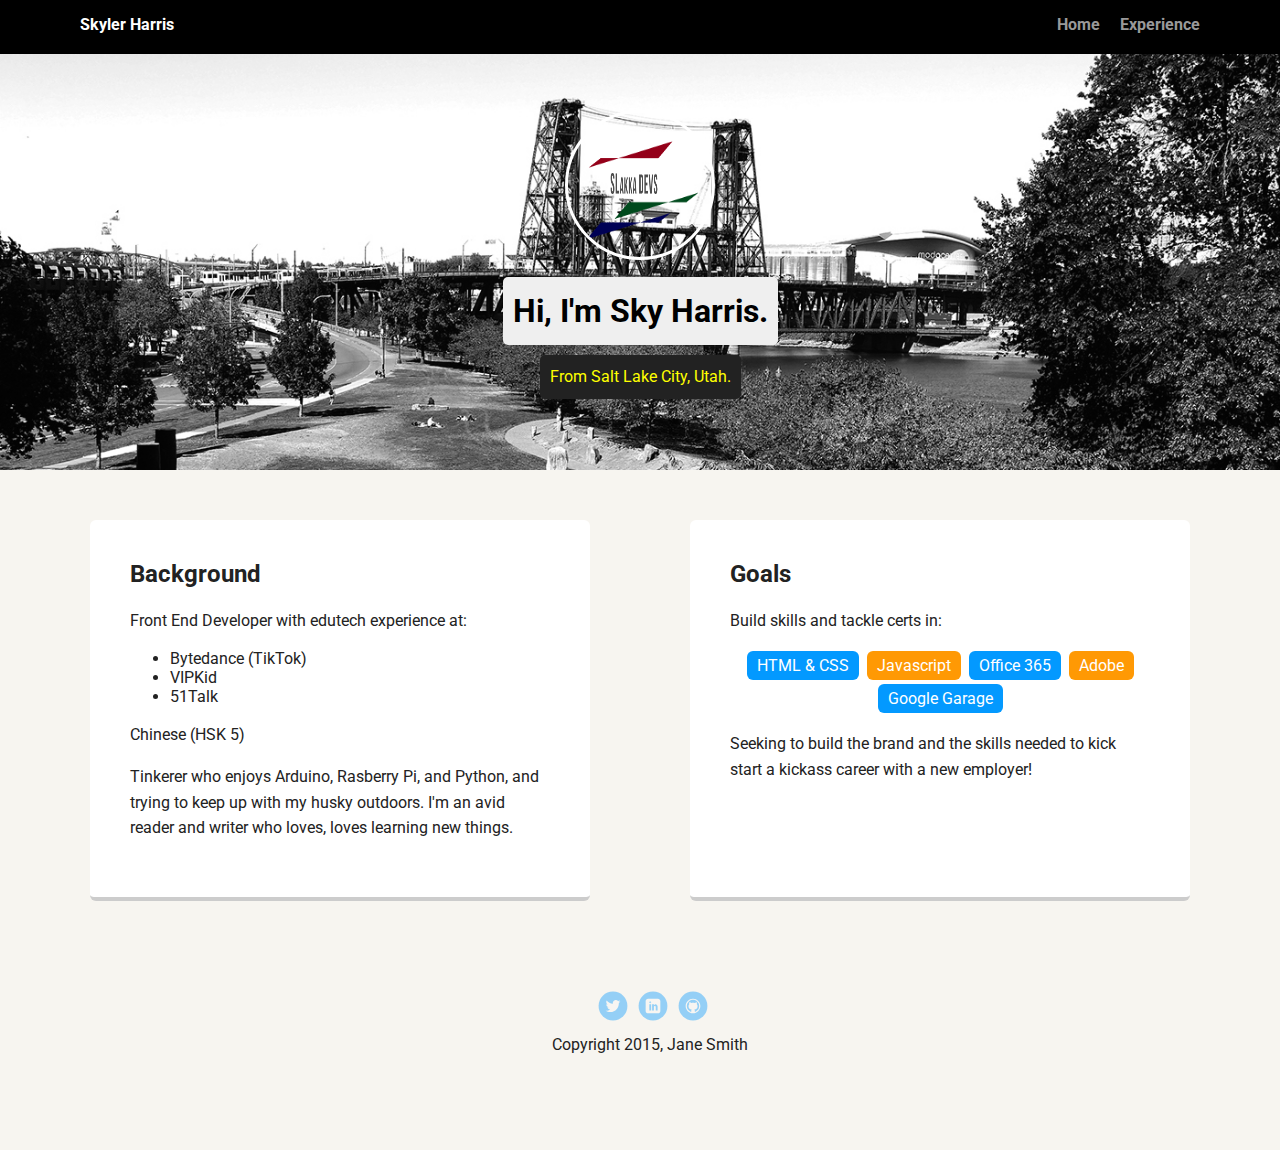
==== index.html @ 6fdf19b1 "Updated EduTech LB Online experience" ====
<!doctype html>
<html lang="en">
<head>
  <meta charset="utf-8">
  <title>Skyler Harris' Profile</title>
  <meta name="viewport" content="width=device-width, initial-scale=1.0">
  <link rel="stylesheet" href="styles.css">
  <link href="https://fonts.googleapis.com/css?family=Muli%7CRoboto:400,300,500,700,900" rel="stylesheet"></head>
  <body>

    <div class="main-nav">
        <ul class="nav">
          <li class="name">Skyler Harris</li>
          <li><a href="index.html">Home</a></li>
          <li><a href="experience.html">Experience</a></li>
        </ul>
    </div>

    <header>
      <img src="images/slakka_devs_logo.png" alt="Slakka Devs Logo" class="profile-image">
      <h1 class="tag name">Hi, I'm Sky Harris.</h1>
      <p class="tag location">From Salt Lake City, Utah.</p>
    </header>

    <main class="flex">
      <div class="card">
        <h2>Background</h2>
        <p>Front End Developer with edutech experience at:</p>
        <ul>
          <li>Bytedance (TikTok)</li>
          <li>VIPKid</li>
          <li>51Talk</li>
        </ul>
        <p>Chinese (HSK 5)</p>
        <p>Tinkerer who enjoys Arduino, Rasberry Pi, and Python, and trying to keep up with my husky outdoors.  I'm an avid reader and writer who loves, loves learning new things. </p>
      </div> 

      <div class="card">
        <h2>Goals</h2>
        <p>Build skills and tackle certs in:</p>
        <ul class="skills">
          <li>HTML & CSS</li>
          <li>Javascript</li>
          <li>Office 365</li>
          <li>Adobe</li>
          <li>Google Garage</li>
        </ul>
        <p>Seeking to build the brand and the skills needed to kick start a kickass career with a new employer!</p>
      </div> 

    </main>
    <footer>
      <ul>
        <li><a href="https://twitter.com/skyhawk7" class="social twitter">Twitter</a></li>
        <li><a href="https://www.linkedin.com/in/skyler-harris-762aaa144/" class="social linkedin">LinkedIn</a></li>
        <li><a href="https://github.com/lark7x" class="social github">Github</a></li>
      </ul>
      <p class="copyright">Copyright 2015, Jane Smith</p>
    </footer>
  </body>
  </html>
---- styles.css ----
/* Global Layout Set-up */
* { 
  box-sizing: border-box;
}
  
body {
  margin: 0;
  padding: 0;
  text-align: center;
  font-family: 'Roboto', sans-serif;
  color: #222;
  background: #f7f5f0;
}
/* Link Styles */

a {
  text-decoration: none;
  color: #999;
}
a:hover {
  color: #6633ff;
}

/* Section Styles */

.main-nav {
  width: 100%;
  background: black;
  min-height: 30px;
  padding: 10px;
  position: fixed;
  text-align: center;
}
.nav {
  display: flex;
  justify-content: space-around;
  font-weight: 700;
  list-style-type: none;
  margin: 0 auto;
  padding: 0;
}

.nav .name {
    display: block;
    margin-right: auto;
    color: white;
}
.nav li {
  padding: 5px 10px 10px 10px;
}
.nav a {
  transition: all .5s;
}
.nav a:hover {
  color: white
}

header {
  text-align: center;
  background: url('images/portland.jpg') no-repeat top center ;
  background-size: cover;
  overflow: hidden;
  padding-top: 60px;
}
header {
  line-height: 1.5;
}
header .profile-image {
  margin-top: 50px;
  width: 150px;
  height: 150px;
  border-radius: 50%;
  border: 3px solid white;
  transition: all .5s;
}
header .profile-image:hover {
  transform: scale(1.2) rotate(5deg);
}
.tag {
  background-color: #efefef;
  color: black;
  padding: 10px;
  border-radius: 5px;
  display: table;
  margin: 10px auto;
} 
.location {
  background-color: #222;
  color: yellow;
}
.card {
  margin: 30px;
  padding: 20px 40px 40px;
  max-width: 500px;
  text-align: left;
  background: #fff;
  border-bottom: 4px solid #ccc;
  border-radius: 6px;
  transition: all .5s;
}
.card:hover {
  border-color: #ff99ff;
}

ul.skills {
  padding: 0;
  text-align: center;
}

.skills li {
  border-radius: 6px;
  display: inline-block;
  background: #ff9904;
  color: white;
  padding: 5px 10px;
  margin: 2px;
}

.skills li:nth-child(odd) {
  background: #0399ff;
}

footer {
  width: 100%;
  min-height: 30px;
  padding: 20px 0 40px 20px;
}

footer .copyright {
  top: -8px;
  font-size: .75em;
}

footer ul {
  list-style-type: none;
  margin: 0;
  padding: 0;
}

footer ul li {
  display: inline-block;
}

a.social {
  display: inline-block;
  text-indent: -9999px;
  margin-left: 5px;
  width: 30px;
  height: 30px;
  background-size: 30px 30px;
  opacity: .4;
  transition: all .5s;
}
a.twitter {
  background-image: url(images/twitter.svg);
}
a.linkedin {
  background-image: url(images/linkedin.svg);
}
a.github {
  background-image: url(images/github.svg);
}
a.social:hover {
  opacity: 1;
}
.clearfix {
  clear: both;
}

/* Styles for larger screens */
@media screen and (min-width: 720px) {
  
  .flex {
      display: -ms-flexbox;      /* TWEENER - IE 10 */
      display: flex; 
      max-width: 1200px;
      -ms-flex-pack: distribute;
      justify-content: space-around;
      margin: 0 auto;
  }

  header {
    min-height: 470px;
  }

  .nav {
    max-width: 1200px;
    padding: 0 30px;
  }


  main {
    padding-top: 20px;
  }

  main p {
    line-height: 1.6em;
  }

  footer {
    font-size: 1.3em;
    max-width: 1200px;
    margin: 40px auto;
  }

}
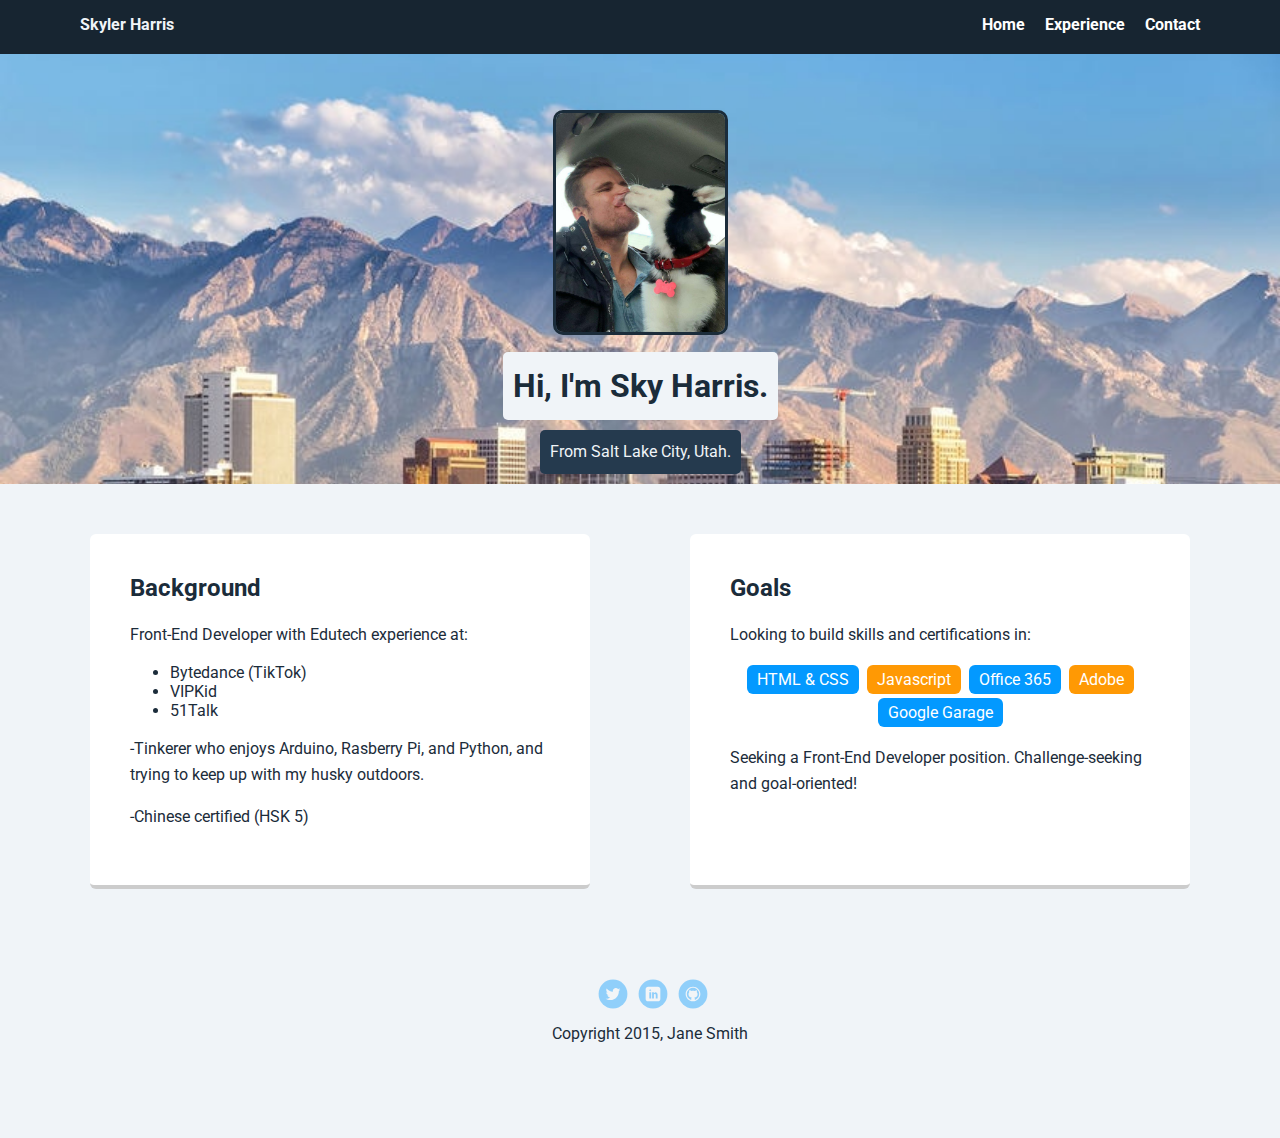
==== commit fc1b692b: "Update transitions for a smoother 'experience' page. Linked companies to social media or website pag" ====
--- a/index.html
+++ b/index.html
@@ -13,11 +13,12 @@
           <li class="name">Skyler Harris</li>
           <li><a href="index.html">Home</a></li>
           <li><a href="experience.html">Experience</a></li>
+          <li><a href="contact.html">Contact</a></li>
         </ul>
     </div>
 
     <header>
-      <img src="images/slakka_devs_logo.png" alt="Slakka Devs Logo" class="profile-image">
+      <img src="images/zara_and_me.jpeg" alt="Sky and Zara" class="profile-image" >
       <h1 class="tag name">Hi, I'm Sky Harris.</h1>
       <p class="tag location">From Salt Lake City, Utah.</p>
     </header>
@@ -25,19 +26,20 @@
     <main class="flex">
       <div class="card">
         <h2>Background</h2>
-        <p>Front End Developer with edutech experience at:</p>
+        <p>Front-End Developer with Edutech experience at:</p>
         <ul>
           <li>Bytedance (TikTok)</li>
           <li>VIPKid</li>
           <li>51Talk</li>
         </ul>
-        <p>Chinese (HSK 5)</p>
-        <p>Tinkerer who enjoys Arduino, Rasberry Pi, and Python, and trying to keep up with my husky outdoors.  I'm an avid reader and writer who loves, loves learning new things. </p>
+  
+        <p>-Tinkerer who enjoys Arduino, Rasberry Pi, and Python, and trying to keep up with my husky outdoors.</p>
+        <p>-Chinese certified (HSK 5)</p>
       </div> 
 
       <div class="card">
         <h2>Goals</h2>
-        <p>Build skills and tackle certs in:</p>
+        <p>Looking to build skills and  certifications in:</p>
         <ul class="skills">
           <li>HTML & CSS</li>
           <li>Javascript</li>
@@ -45,7 +47,7 @@
           <li>Adobe</li>
           <li>Google Garage</li>
         </ul>
-        <p>Seeking to build the brand and the skills needed to kick start a kickass career with a new employer!</p>
+        <p>Seeking a Front-End Developer position. Challenge-seeking and goal-oriented!</p>
       </div> 
 
     </main>
--- a/styles.css
+++ b/styles.css
@@ -8,24 +8,28 @@
   padding: 0;
   text-align: center;
   font-family: 'Roboto', sans-serif;
-  color: #222;
-  background: #f7f5f0;
+  color: #1b2c3a;
+  background: #f0f4f8;
 }
 /* Link Styles */
-
+h3 a{
+  color: #1b2c3a;
+  text-decoration: underline;
+}
+}
 a {
   text-decoration: none;
-  color: #999;
+  color: #f0f4f8;
 }
 a:hover {
-  color: #6633ff;
+  color: #6993b8;
 }
 
 /* Section Styles */
 
 .main-nav {
   width: 100%;
-  background: black;
+  background: #172531;
   min-height: 30px;
   padding: 10px;
   position: fixed;
@@ -43,21 +47,23 @@
 .nav .name {
     display: block;
     margin-right: auto;
-    color: white;
+    color: #f0f4f8;
 }
 .nav li {
   padding: 5px 10px 10px 10px;
 }
 .nav a {
   transition: all .5s;
+  text-decoration: none;
+  color: white;
 }
 .nav a:hover {
-  color: white
+  color: #6993b8;
 }
 
 header {
   text-align: center;
-  background: url('images/portland.jpg') no-repeat top center ;
+  background: url('images/slc-train-view.jpg') no-repeat top center ;
   background-size: cover;
   overflow: hidden;
   padding-top: 60px;
@@ -67,26 +73,32 @@
 }
 header .profile-image {
   margin-top: 50px;
-  width: 150px;
-  height: 150px;
-  border-radius: 50%;
-  border: 3px solid white;
+  width: 175px;
+  height: 225px;
+  border-radius: 10px;
+  border: 3px solid #1b2c3a;
   transition: all .5s;
 }
 header .profile-image:hover {
-  transform: scale(1.2) rotate(5deg);
+  transform: scale(1.3) rotate(5deg);
 }
 .tag {
-  background-color: #efefef;
-  color: black;
+  background-color: #f0f4f8;
+  color: #1b2c3a;
   padding: 10px;
   border-radius: 5px;
   display: table;
   margin: 10px auto;
 } 
+.tag:hover{
+  transform: scale(1.2) rotate(-10deg);
+}
+.location:hover{
+  transform: scale(1.2) rotate(10deg);
+}
 .location {
-  background-color: #222;
-  color: yellow;
+  background-color: #253a4e;
+  color: #f0f4f8;
 }
 .card {
   margin: 30px;
@@ -165,6 +177,63 @@
 }
 .clearfix {
   clear: both;
+}
+
+/* Experience Page CSS */
+.experience_tag{
+  width: 60%;
+  margin: 150px auto;
+  transition: all .5s;
+  transform: none;
+}
+section.tech_experience{
+  width: 90%;
+  margin: 5px auto 10px auto;
+  padding: 5px;
+  border-radius: 5px;
+  background-color: #cddbe7;
+  color: #1b2c3a;
+  transition: all 2s;
+}
+section.edutech_experience{
+  width: 90%;
+  margin: 10px auto 10px auto;
+  padding: 5px;
+  border-radius: 5px;
+  background-color: #cddbe7;
+  color: #1b2c3a;
+  transition: all 2s;
+}
+p.experience_intro{
+  width: 80%;
+  background-color: #cddbe7;
+  margin: 10px auto 10px auto;
+  padding: 20px;
+  transition: all 2s;
+}
+h2.title{
+  width: 50%;
+  margin: 10px auto 10px auto;
+  padding: 3px;
+  border: 1px solid #1b2c3a;
+  border-radius: 5px;
+  background-color: #1b2c3a;
+  color: #cddbe7;
+  transition: all 2s;
+}
+h3:hover{
+  transform: scale(1.1);
+  color: #2e4a62;
+}
+p.date{
+  font-size: 12px;
+  font-style: italic;
+}
+.edutech_experience p{
+  padding: 0px 10px;
+}
+.tech_experience p{
+  padding: 0px 10px;
 }
 
 /* Styles for larger screens */
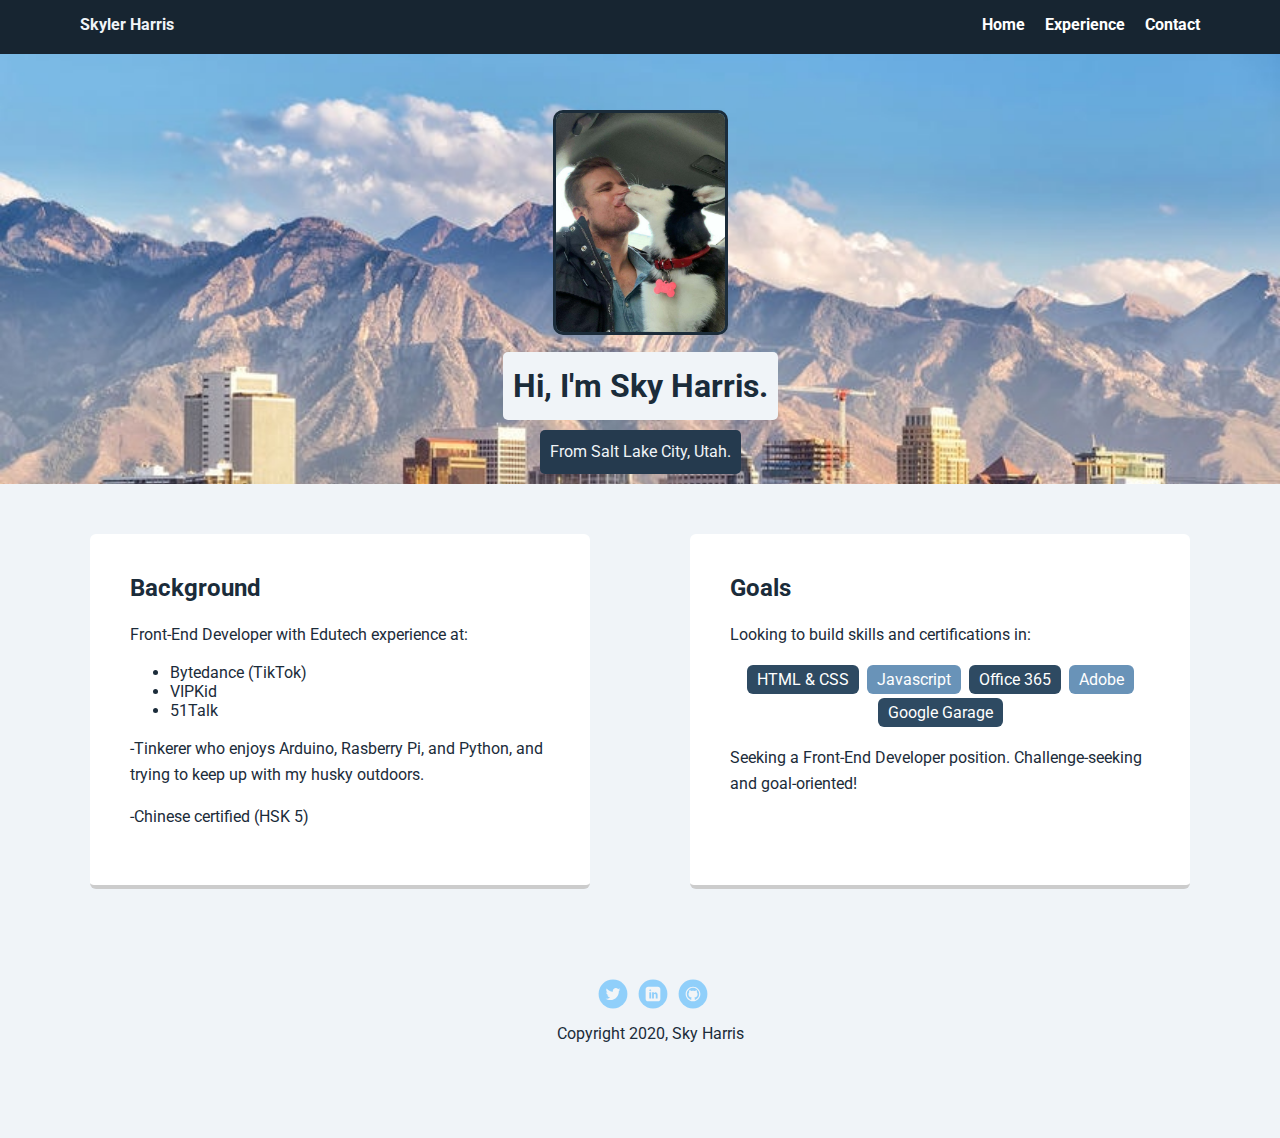
==== commit 4d80f276: "Contact page added, icons added, handles added." ====
--- a/index.html
+++ b/index.html
@@ -57,7 +57,7 @@
         <li><a href="https://www.linkedin.com/in/skyler-harris-762aaa144/" class="social linkedin">LinkedIn</a></li>
         <li><a href="https://github.com/lark7x" class="social github">Github</a></li>
       </ul>
-      <p class="copyright">Copyright 2015, Jane Smith</p>
+      <p class="copyright">Copyright 2020, Sky Harris</p>
     </footer>
   </body>
   </html>
--- a/styles.css
+++ b/styles.css
@@ -1,4 +1,5 @@
 /* Global Layout Set-up */
+/* Sailor Blue Color Scheme */
 * { 
   box-sizing: border-box;
 }
@@ -15,7 +16,6 @@
 h3 a{
   color: #1b2c3a;
   text-decoration: underline;
-}
 }
 a {
   text-decoration: none;
@@ -122,14 +122,14 @@
 .skills li {
   border-radius: 6px;
   display: inline-block;
-  background: #ff9904;
+  background: #6993b8;
   color: white;
   padding: 5px 10px;
   margin: 2px;
 }
 
 .skills li:nth-child(odd) {
-  background: #0399ff;
+  background: #2e4a62;
 }
 
 footer {
@@ -234,6 +234,18 @@
 }
 .tech_experience p{
   padding: 0px 10px;
+}
+/* Contact Page CSS */
+.contact_tag{
+  width: 60%;
+  margin: 150px auto;
+  transition: all .5s;
+  transform: none;
+}
+#social_media a{
+  color: #1b2c3a;
+  font-size: 20px;
+  font-weight: bold;
 }
 
 /* Styles for larger screens */
